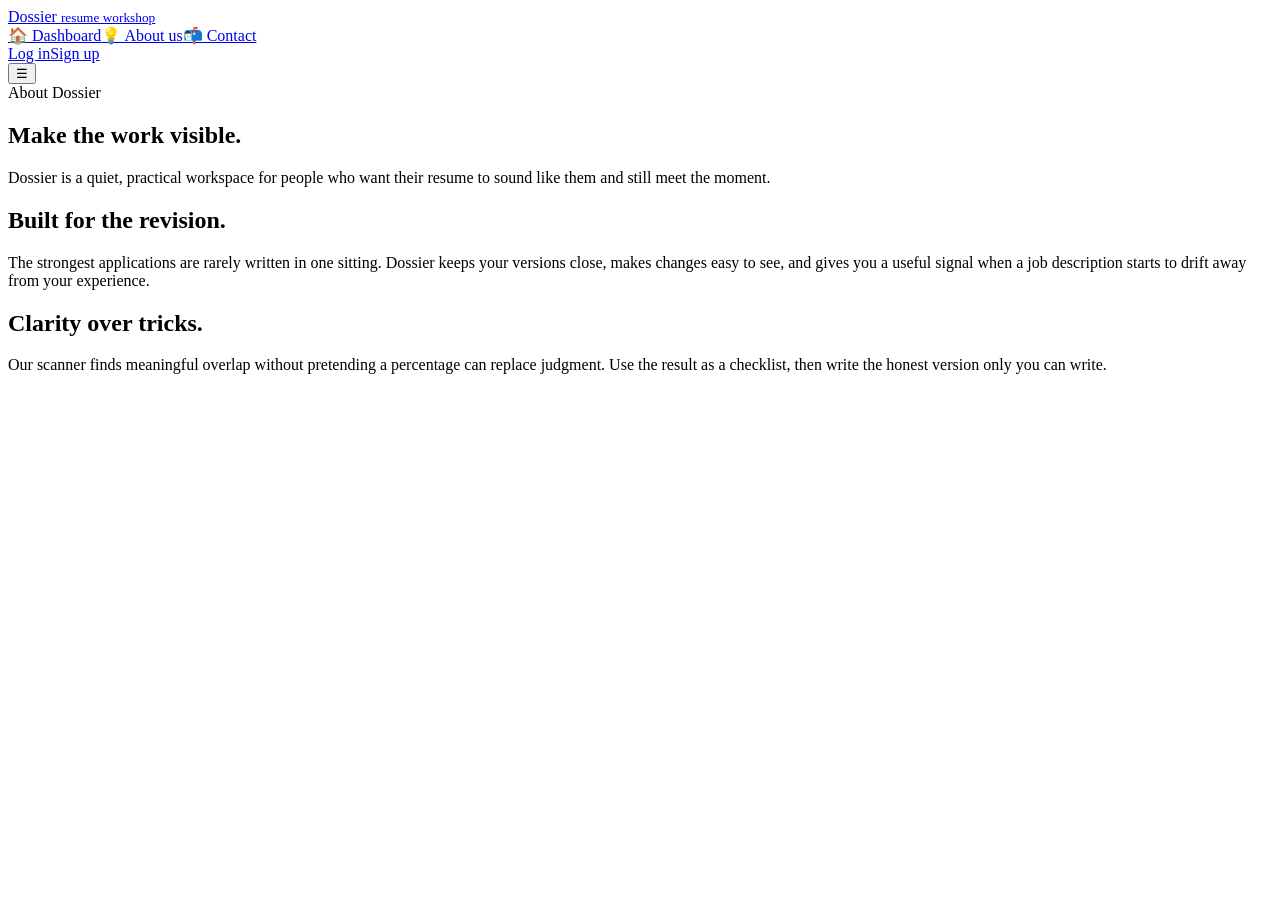
==== about.html @ 8861bd94 "Initial commit" ====
<!doctype html><html lang="en"><head><meta charset="utf-8"><meta name="viewport" content="width=device-width,initial-scale=1"><title>About us | Dossier</title><link rel="stylesheet" href="/static/styles.css"></head><body data-page="about"><script>if(localStorage.getItem('theme')==='dark')document.body.classList.add('dark');</script><header class="topbar"><a class="brand" href="/">Dossier <small>resume workshop</small></a><nav class="nav"><a data-page="home" href="/">🏠 Dashboard</a><a data-page="about" href="/about">💡 About us</a><a data-page="contact" href="/contact">📬 Contact</a></nav><div class="auth-links"><a class="btn light" href="/login">Log in</a><a class="btn" href="/signup">Sign up</a></div><button class="nav-toggle" aria-label="Toggle menu">&#9776;</button></header><main><section class="page-intro"><span class="eyebrow">About Dossier</span><h1>Make the work visible.</h1><p class="muted">Dossier is a quiet, practical workspace for people who want their resume to sound like them and still meet the moment.</p></section><div class="content-grid"><div><h2 class="section-title">Built for the revision.</h2><p class="muted">The strongest applications are rarely written in one sitting. Dossier keeps your versions close, makes changes easy to see, and gives you a useful signal when a job description starts to drift away from your experience.</p></div><div><h2 class="section-title">Clarity over tricks.</h2><p class="muted">Our scanner finds meaningful overlap without pretending a percentage can replace judgment. Use the result as a checklist, then write the honest version only you can write.</p></div></div></main><script src="/static/app.js"></script></body></html>
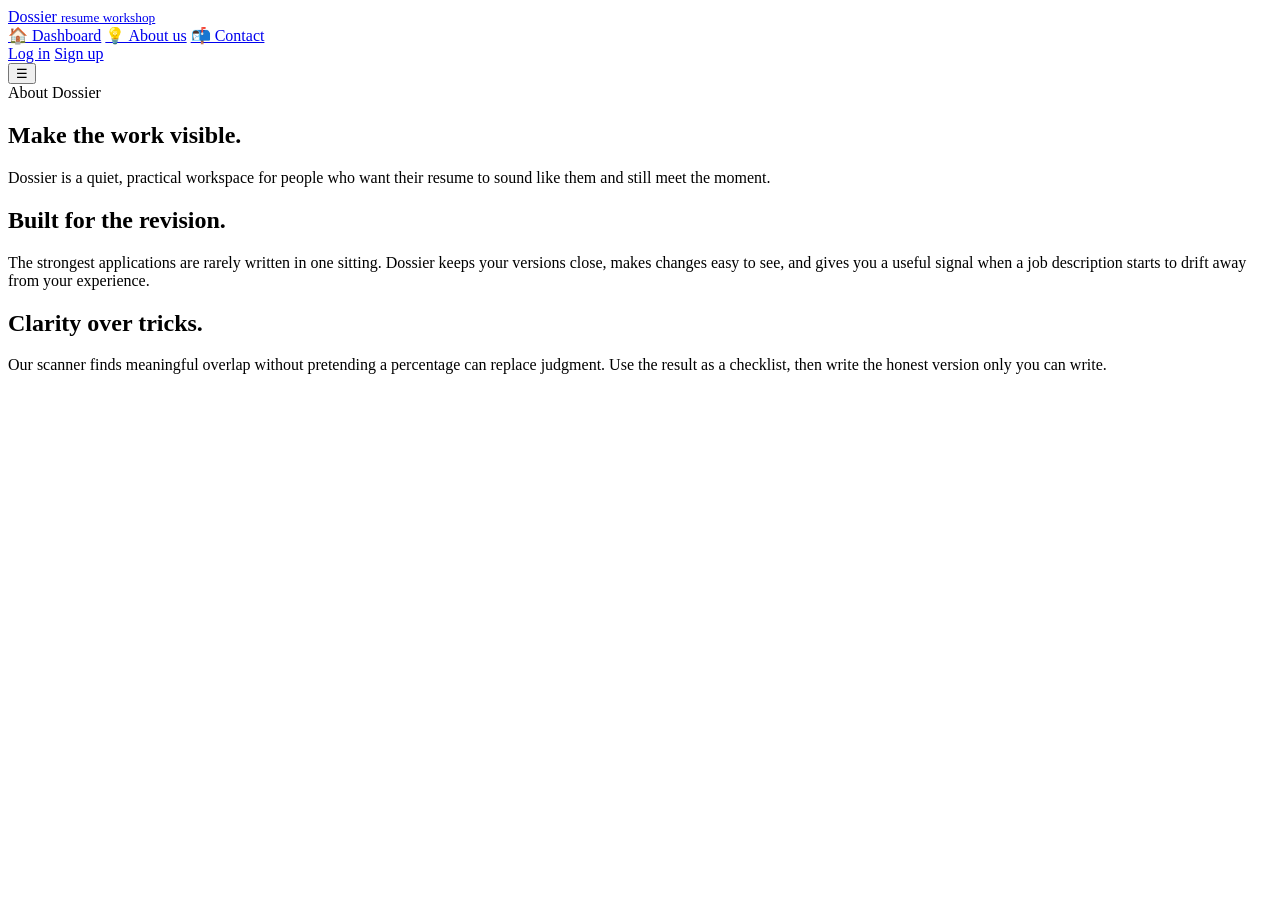
==== commit 6460a8d0: "Fix signup error" ====
--- a/about.html
+++ b/about.html
@@ -1 +1,47 @@
-<!doctype html><html lang="en"><head><meta charset="utf-8"><meta name="viewport" content="width=device-width,initial-scale=1"><title>About us | Dossier</title><link rel="stylesheet" href="/static/styles.css"></head><body data-page="about"><script>if(localStorage.getItem('theme')==='dark')document.body.classList.add('dark');</script><header class="topbar"><a class="brand" href="/">Dossier <small>resume workshop</small></a><nav class="nav"><a data-page="home" href="/">🏠 Dashboard</a><a data-page="about" href="/about">💡 About us</a><a data-page="contact" href="/contact">📬 Contact</a></nav><div class="auth-links"><a class="btn light" href="/login">Log in</a><a class="btn" href="/signup">Sign up</a></div><button class="nav-toggle" aria-label="Toggle menu">&#9776;</button></header><main><section class="page-intro"><span class="eyebrow">About Dossier</span><h1>Make the work visible.</h1><p class="muted">Dossier is a quiet, practical workspace for people who want their resume to sound like them and still meet the moment.</p></section><div class="content-grid"><div><h2 class="section-title">Built for the revision.</h2><p class="muted">The strongest applications are rarely written in one sitting. Dossier keeps your versions close, makes changes easy to see, and gives you a useful signal when a job description starts to drift away from your experience.</p></div><div><h2 class="section-title">Clarity over tricks.</h2><p class="muted">Our scanner finds meaningful overlap without pretending a percentage can replace judgment. Use the result as a checklist, then write the honest version only you can write.</p></div></div></main><script src="/static/app.js"></script></body></html>+<!doctype html>
+<html lang="en">
+    <head>
+        <meta charset="utf-8">
+        <meta name="viewport" content="width=device-width, initial-scale=1">
+        <title>About us | Dossier</title>
+        <link rel="stylesheet" href="/static/styles.css">
+    </head>
+    <body data-page="about">
+        <script>
+            if(localStorage.getItem('theme')==='dark') {
+                document.body.classList.add('dark');
+            }
+        </script>
+        <header class="topbar">
+            <a class="brand" href="/">Dossier <small>resume workshop</small></a>
+            <nav class="nav">
+                <a data-page="home" href="/">🏠 Dashboard</a>
+                <a data-page="about" href="/about">💡 About us</a>
+                <a data-page="contact" href="/contact">📬 Contact</a>
+            </nav>
+            <div class="auth-links">
+                <a class="btn light" href="/login">Log in</a>
+                <a class="btn" href="/signup">Sign up</a>
+            </div>
+            <button class="nav-toggle" aria-label="Toggle menu">&#9776;</button>
+        </header>
+        <main>
+            <section class="page-intro">
+                <span class="eyebrow">About Dossier</span>
+                <h1>Make the work visible.</h1>
+                <p class="muted">Dossier is a quiet, practical workspace for people who want their resume to sound like them and still meet the moment.</p>
+            </section>
+            <div class="content-grid">
+                <div>
+                    <h2 class="section-title">Built for the revision.</h2>
+                    <p class="muted">The strongest applications are rarely written in one sitting. Dossier keeps your versions close, makes changes easy to see, and gives you a useful signal when a job description starts to drift away from your experience.</p>
+                </div>
+                <div>
+                    <h2 class="section-title">Clarity over tricks.</h2>
+                    <p class="muted">Our scanner finds meaningful overlap without pretending a percentage can replace judgment. Use the result as a checklist, then write the honest version only you can write.</p>
+                </div>
+            </div>
+        </main>
+        <script src="/static/app.js"></script>
+    </body>
+</html>
